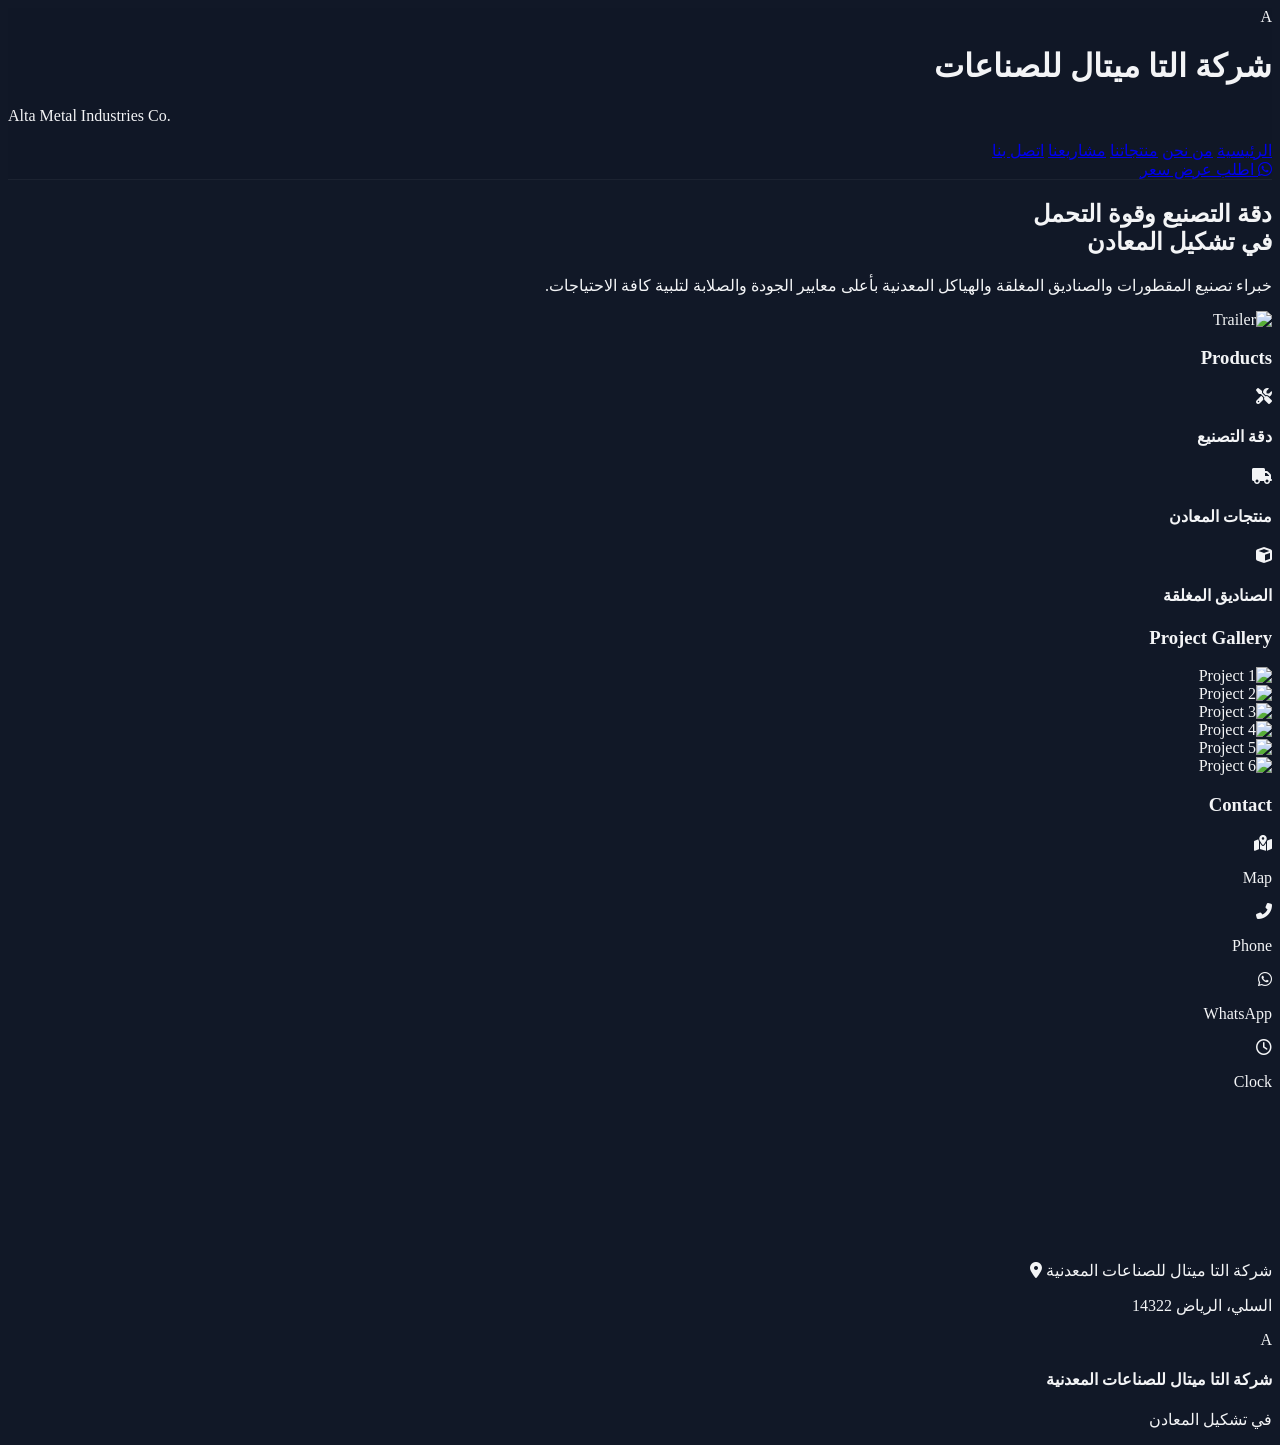
==== index.html @ 1912adf1 "Create index.html" ====
<!DOCTYPE html>
<html lang="ar" dir="rtl">
<head>
    <meta charset="UTF-8">
    <meta name="viewport" content="width=device-width, initial-scale=1.0">
    <title>شركة التا ميتال للصناعات المعدنية | Alta Metal</title>
    
    <!-- Tailwind CSS CDN -->
    <script src="https://cdn.tailwindcss.com"></script>
    
    <!-- Google Fonts: Tajawal -->
    <link href="https://fonts.googleapis.com/css2?family=Tajawal:wght@300;400;500;700;800&display=swap" rel="stylesheet">
    
    <!-- FontAwesome for Icons -->
    <link rel="stylesheet" href="https://cdnjs.cloudflare.com/ajax/libs/font-awesome/6.4.0/css/all.min.css">

    <script>
        tailwind.config = {
            theme: {
                extend: {
                    colors: {
                        dark: {
                            bg: '#111827',       /* خلفية الموقع الأساسية */
                            card: '#1f2937',     /* لون البطاقات */
                            accent: '#38bdf8',   /* الأزرق الفاتح للنصوص البارزة */
                        }
                    },
                    fontFamily: {
                        sans: ['Tajawal', 'sans-serif'],
                    }
                }
            }
        }
    </script>

    <style>
        body { background-color: #111827; color: #f3f4f6; }
        .glass-header {
            background: rgba(17, 24, 39, 0.85);
            backdrop-filter: blur(12px);
            border-bottom: 1px solid rgba(255,255,255,0.05);
        }
        .gallery-img { transition: transform 0.4s ease; }
        .gallery-img:hover { transform: scale(1.05); }
    </style>
</head>
<body class="antialiased selection:bg-dark-accent selection:text-white">

    <!-- Header -->
    <header class="glass-header sticky top-0 z-50">
        <div class="container mx-auto px-6 py-4 flex justify-between items-center">
            <div class="flex items-center gap-3">
                <!-- الشعار -->
                <div class="w-12 h-12 bg-gradient-to-br from-slate-700 to-slate-900 border border-slate-600 rounded-lg flex items-center justify-center shadow-lg">
                    <span class="text-2xl font-bold text-white tracking-widest text-transparent bg-clip-text bg-gradient-to-r from-blue-400 to-white">A</span>
                </div>
                <div>
                    <h1 class="text-xl font-bold text-white leading-none">شركة التا ميتال للصناعات</h1>
                    <p class="text-xs text-gray-400 mt-1" dir="ltr">Alta Metal Industries Co.</p>
                </div>
            </div>
            
            <nav class="hidden lg:flex space-x-8 space-x-reverse text-sm font-medium text-gray-300">
                <a href="#home" class="text-dark-accent border-b-2 border-dark-accent pb-1">الرئيسية</a>
                <a href="#about" class="hover:text-white transition">من نحن</a>
                <a href="#products" class="hover:text-white transition">منتجاتنا</a>
                <a href="#gallery" class="hover:text-white transition">مشاريعنا</a>
                <a href="#contact" class="hover:text-white transition">اتصل بنا</a>
            </nav>

            <a href="https://wa.me/966551128670" target="_blank" class="flex items-center gap-2 bg-[#25D366] hover:bg-green-600 text-white px-5 py-2.5 rounded-md font-bold transition text-sm">
                <i class="fab fa-whatsapp text-lg"></i>
                اطلب عرض سعر
            </a>
        </div>
    </header>

    <!-- Hero Section -->
    <section id="home" class="relative pt-20 pb-16">
        <div class="container mx-auto px-6 grid lg:grid-cols-2 gap-12 items-center">
            <div class="space-y-6">
                <h2 class="text-5xl lg:text-6xl font-bold text-white leading-tight">
                    دقة التصنيع وقوة التحمل <br>
                    <span class="text-dark-accent">في تشكيل المعادن</span>
                </h2>
                <p class="text-gray-400 text-lg max-w-lg leading-relaxed">
                    خبراء تصنيع المقطورات والصناديق المغلقة والهياكل المعدنية بأعلى معايير الجودة والصلابة لتلبية كافة الاحتياجات.
                </p>
            </div>
            <!-- صورة المقطورة 3D (صورة تقريبية لما في التصميم) -->
            <div class="relative">
                <div class="absolute inset-0 bg-dark-accent/20 blur-[100px] rounded-full"></div>
                <img src="https://images.unsplash.com/photo-1594052601705-8968d098e945?ixlib=rb-4.0.3&auto=format&fit=crop&w=1000&q=80" alt="Trailer" class="relative z-10 w-full object-contain drop-shadow-2xl rounded-lg opacity-90">
            </div>
        </div>
    </section>

    <!-- Products Section -->
    <section id="products" class="py-16">
        <div class="container mx-auto px-6">
            <h3 class="text-center text-2xl font-bold text-white mb-10">Products</h3>
            <div class="grid grid-cols-1 md:grid-cols-3 gap-6 max-w-4xl mx-auto">
                <div class="bg-dark-card border border-gray-700/50 rounded-xl p-8 flex flex-col items-center text-center hover:bg-gray-800 transition">
                    <i class="fas fa-tools text-4xl text-dark-accent mb-4"></i>
                    <h4 class="text-lg font-bold text-white">دقة التصنيع</h4>
                </div>
                <div class="bg-dark-card border border-gray-700/50 rounded-xl p-8 flex flex-col items-center text-center hover:bg-gray-800 transition">
                    <i class="fas fa-truck text-4xl text-dark-accent mb-4"></i>
                    <h4 class="text-lg font-bold text-white">منتجات المعادن</h4>
                </div>
                <div class="bg-dark-card border border-gray-700/50 rounded-xl p-8 flex flex-col items-center text-center hover:bg-gray-800 transition">
                    <i class="fas fa-cube text-4xl text-dark-accent mb-4"></i>
                    <h4 class="text-lg font-bold text-white">الصناديق المغلقة</h4>
                </div>
            </div>
        </div>
    </section>

    <!-- Project Gallery Section -->
    <section id="gallery" class="py-16 bg-gray-900/50 border-y border-gray-800">
        <div class="container mx-auto px-6">
            <h3 class="text-center text-3xl font-bold text-white mb-12">Project Gallery</h3>
            
            <!-- شبكة الصور السداسية -->
            <div class="grid grid-cols-1 sm:grid-cols-2 lg:grid-cols-3 gap-6">
                <div class="overflow-hidden rounded-xl border border-gray-700/50 bg-dark-card">
                    <img src="https://images.unsplash.com/photo-1616422285623-13ff0162193c?ixlib=rb-4.0.3&auto=format&fit=crop&w=600&q=80" alt="Project 1" class="w-full h-56 object-cover gallery-img">
                </div>
                <div class="overflow-hidden rounded-xl border border-gray-700/50 bg-dark-card">
                    <img src="https://images.unsplash.com/photo-1504307651254-35680f356f58?ixlib=rb-4.0.3&auto=format&fit=crop&w=600&q=80" alt="Project 2" class="w-full h-56 object-cover gallery-img">
                </div>
                <div class="overflow-hidden rounded-xl border border-gray-700/50 bg-dark-card">
                    <img src="https://images.unsplash.com/photo-1504913659239-6abc87875a63?ixlib=rb-4.0.3&auto=format&fit=crop&w=600&q=80" alt="Project 3" class="w-full h-56 object-cover gallery-img">
                </div>
                <div class="overflow-hidden rounded-xl border border-gray-700/50 bg-dark-card">
                    <img src="https://images.unsplash.com/photo-1586528116311-ad8dd3c8310d?ixlib=rb-4.0.3&auto=format&fit=crop&w=600&q=80" alt="Project 4" class="w-full h-56 object-cover gallery-img">
                </div>
                <div class="overflow-hidden rounded-xl border border-gray-700/50 bg-dark-card">
                    <img src="https://images.unsplash.com/photo-1605787020600-b9ebd5df1d07?ixlib=rb-4.0.3&auto=format&fit=crop&w=600&q=80" alt="Project 5" class="w-full h-56 object-cover gallery-img">
                </div>
                <div class="overflow-hidden rounded-xl border border-gray-700/50 bg-dark-card">
                    <img src="https://images.unsplash.com/photo-1565439390232-95f3b7987e22?ixlib=rb-4.0.3&auto=format&fit=crop&w=600&q=80" alt="Project 6" class="w-full h-56 object-cover gallery-img">
                </div>
            </div>
        </div>
    </section>

    <!-- Contact Section -->
    <section id="contact" class="py-16">
        <div class="container mx-auto px-6 max-w-4xl">
            <h3 class="text-center text-2xl font-bold text-white mb-10">Contact</h3>
            
            <div class="grid grid-cols-2 md:grid-cols-4 gap-4 mb-8 text-center">
                <div class="bg-dark-card p-6 rounded-xl border border-gray-700/50">
                    <i class="fas fa-map-marked-alt text-2xl text-dark-accent mb-2"></i>
                    <p class="text-white font-medium text-sm">Map</p>
                </div>
                <div class="bg-dark-card p-6 rounded-xl border border-gray-700/50">
                    <i class="fas fa-phone-alt text-2xl text-dark-accent mb-2"></i>
                    <p class="text-white font-medium text-sm">Phone</p>
                </div>
                <div class="bg-dark-card p-6 rounded-xl border border-gray-700/50">
                    <i class="fab fa-whatsapp text-2xl text-dark-accent mb-2"></i>
                    <p class="text-white font-medium text-sm">WhatsApp</p>
                </div>
                <div class="bg-dark-card p-6 rounded-xl border border-gray-700/50">
                    <i class="far fa-clock text-2xl text-dark-accent mb-2"></i>
                    <p class="text-white font-medium text-sm">Clock</p>
                </div>
            </div>

            <!-- Map Placeholder matching the design -->
            <div class="bg-dark-card p-4 rounded-xl border border-gray-700/50 flex flex-col md:flex-row items-center gap-4">
                <div class="w-full md:w-1/2 h-32 rounded-lg overflow-hidden bg-gray-800 relative">
                     <iframe src="https://www.google.com/maps/embed?pb=!1m18!1m12!1m3!1d115984.7335026601!2d46.7444743!3d24.6401034!2m3!1f0!2f0!3f0!3m2!1i1024!2i768!4f13.1!3m3!1m2!1s0x3e2fa1a115e6a39b%3A0xc3b86566cb5dcb6c!2sAs%20Sulay%2C%20Riyadh!5e0!3m2!1sen!2ssa!4v1690000000000!5m2!1sen!2ssa" width="100%" height="100%" style="border:0; filter: invert(90%) hue-rotate(180deg);" allowfullscreen="" loading="lazy"></iframe>
                </div>
                <div class="w-full md:w-1/2 text-right">
                    <div class="flex items-center gap-2 justify-end mb-2 text-dark-accent">
                        <span class="font-bold">شركة التا ميتال للصناعات المعدنية</span>
                        <i class="fas fa-map-marker-alt"></i>
                    </div>
                    <p class="text-gray-400 text-sm">السلي، الرياض 14322</p>
                </div>
            </div>
        </div>
    </section>

    <!-- Footer -->
    <footer class="border-t border-gray-800 bg-gray-900/50 py-10 mt-10">
        <div class="container mx-auto px-6 text-center flex flex-col items-center">
            <div class="w-12 h-12 bg-gradient-to-br from-slate-700 to-slate-900 border border-slate-600 rounded-lg flex items-center justify-center shadow-lg mb-4">
                <span class="text-2xl font-bold text-white tracking-widest text-transparent bg-clip-text bg-gradient-to-r from-blue-400 to-white">A</span>
            </div>
            <h4 class="text-white font-bold mb-1">شركة التا ميتال للصناعات المعدنية</h4>
            <p class="text-dark-accent text-sm">في تشكيل المعادن</p>
        </div>
    </footer>

</body>
</html>
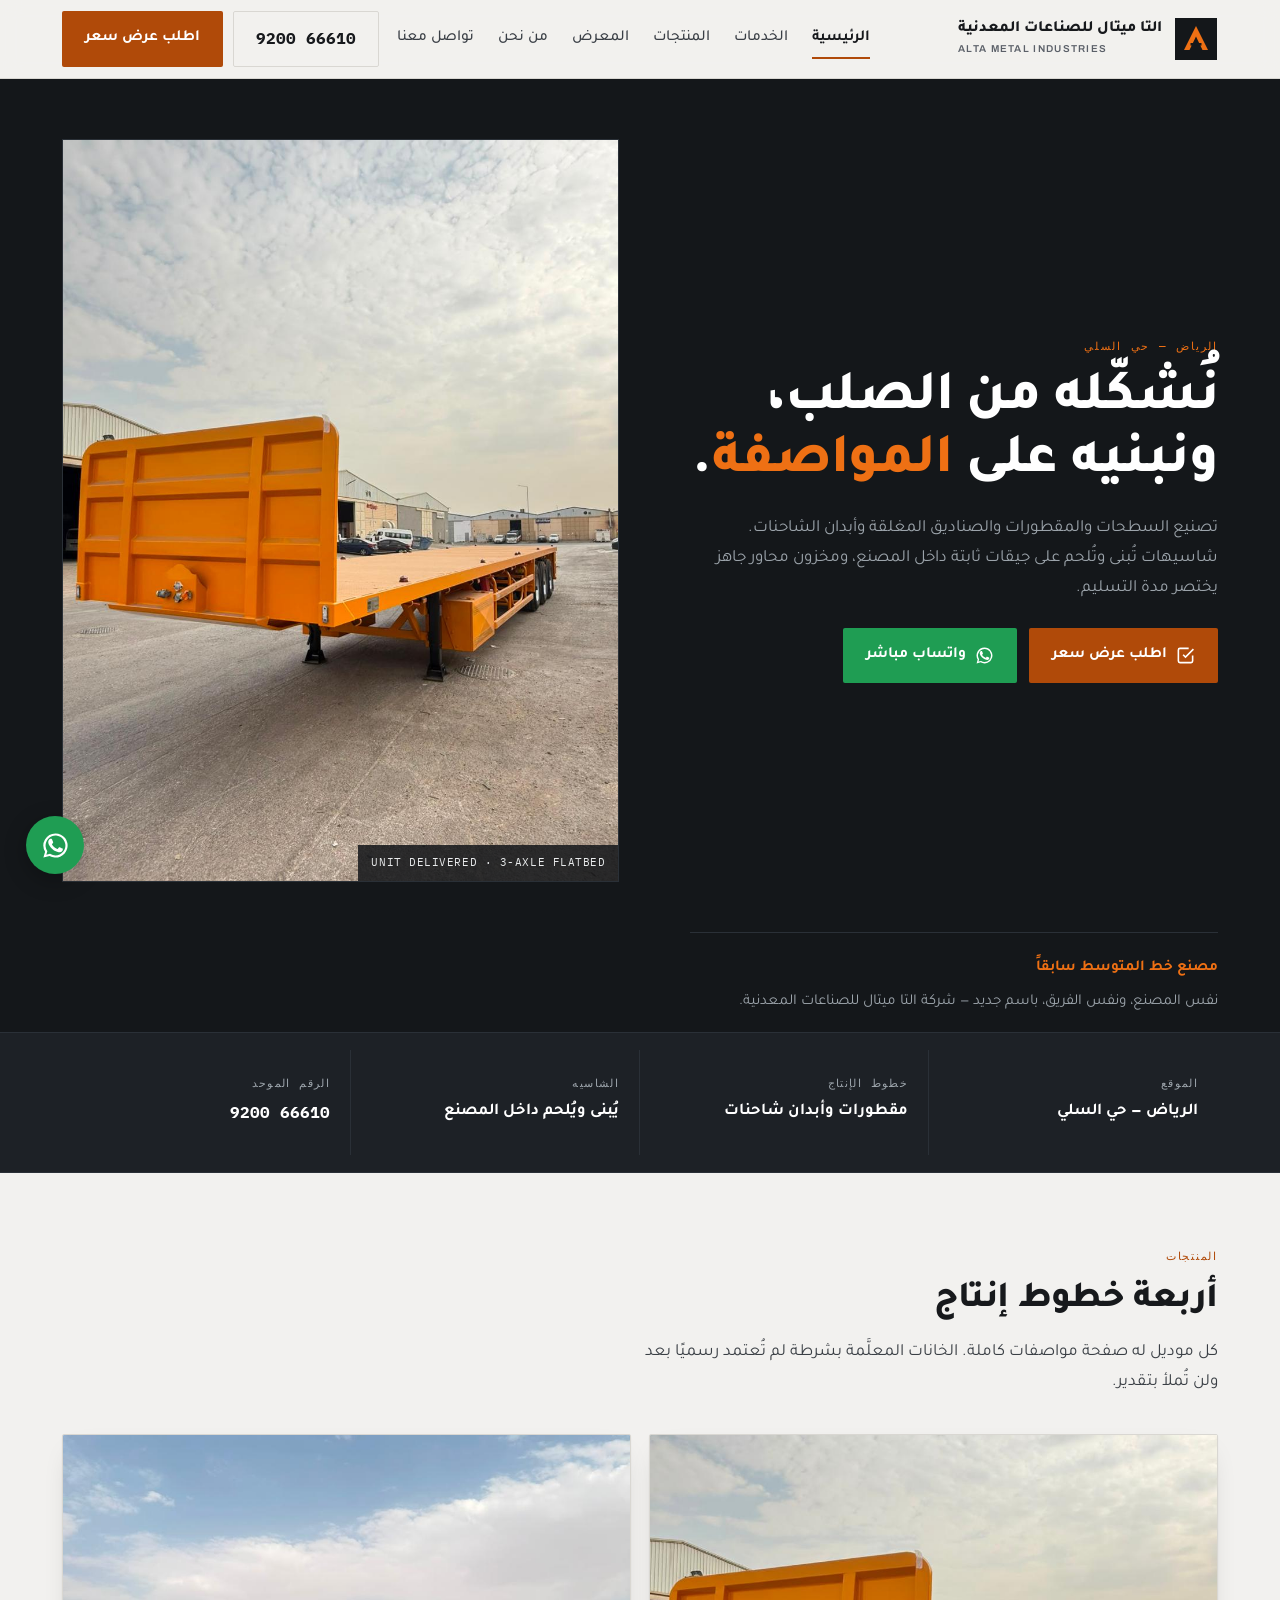
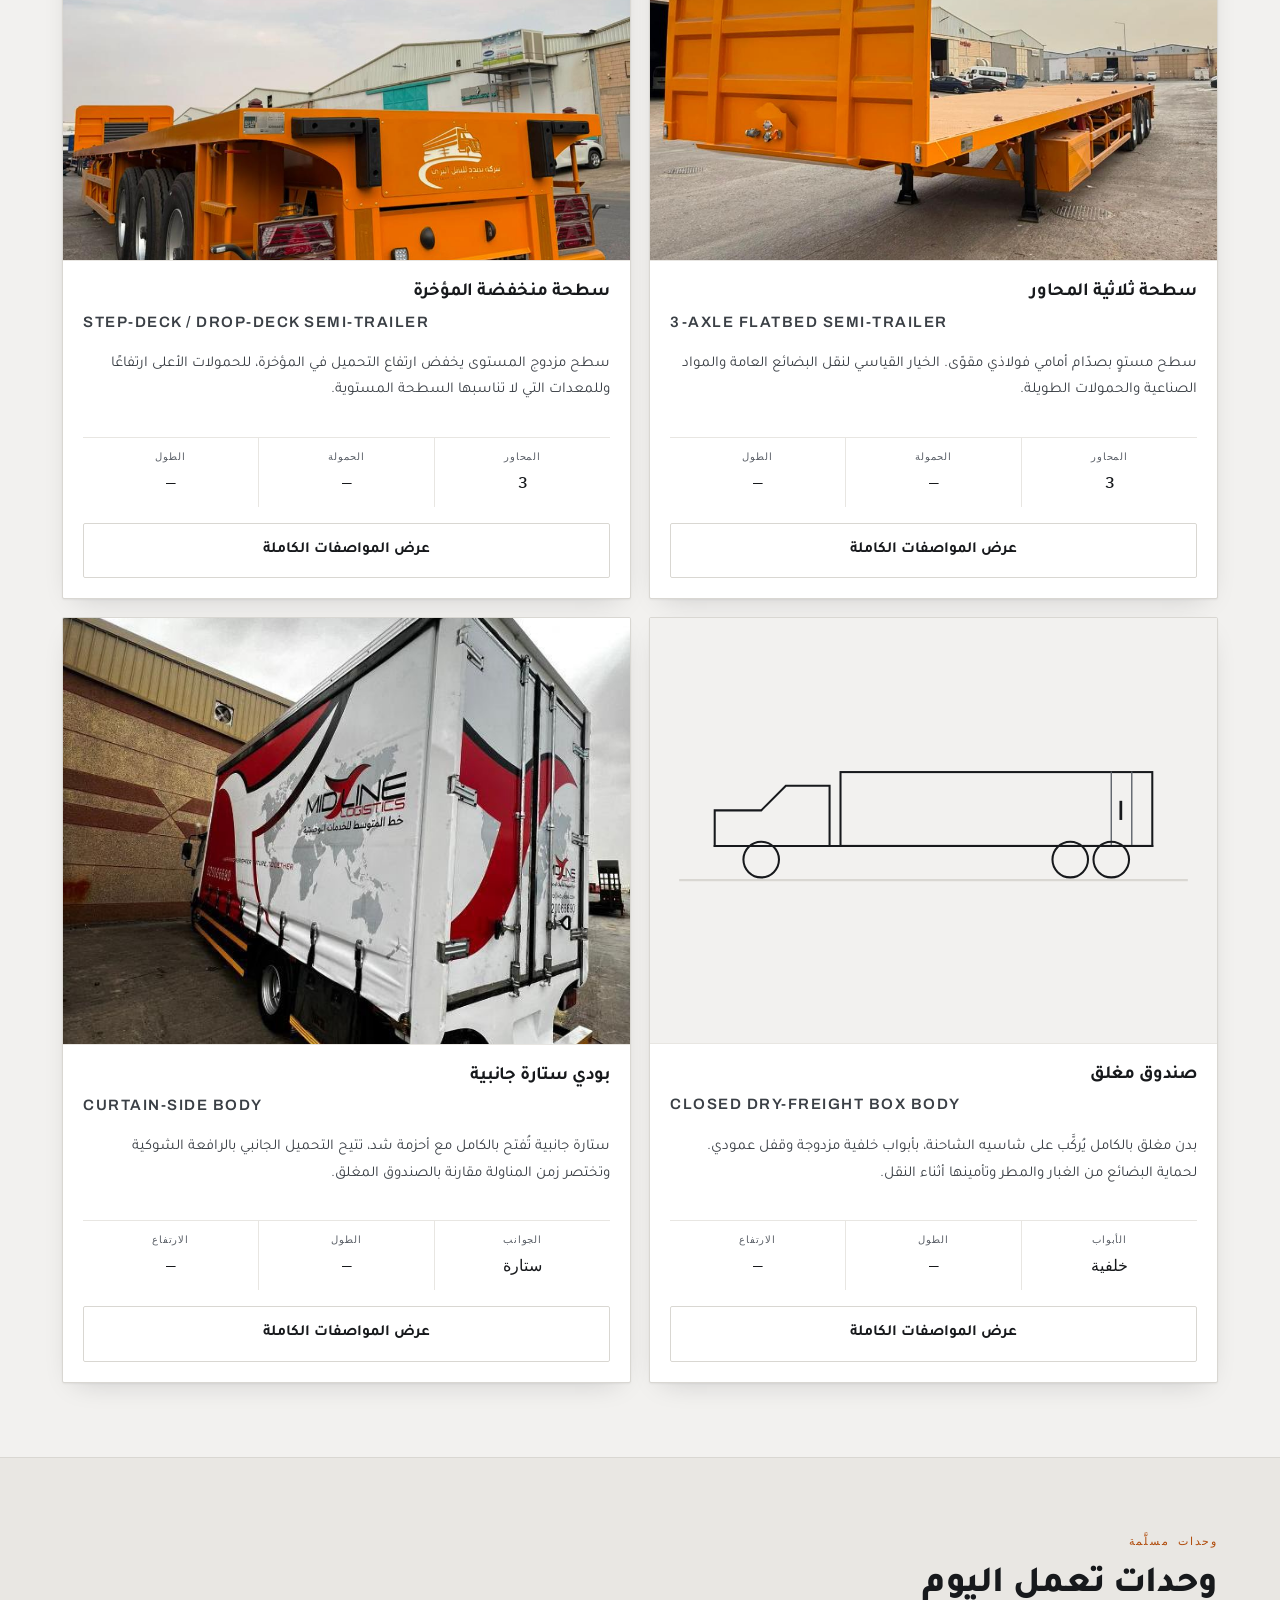
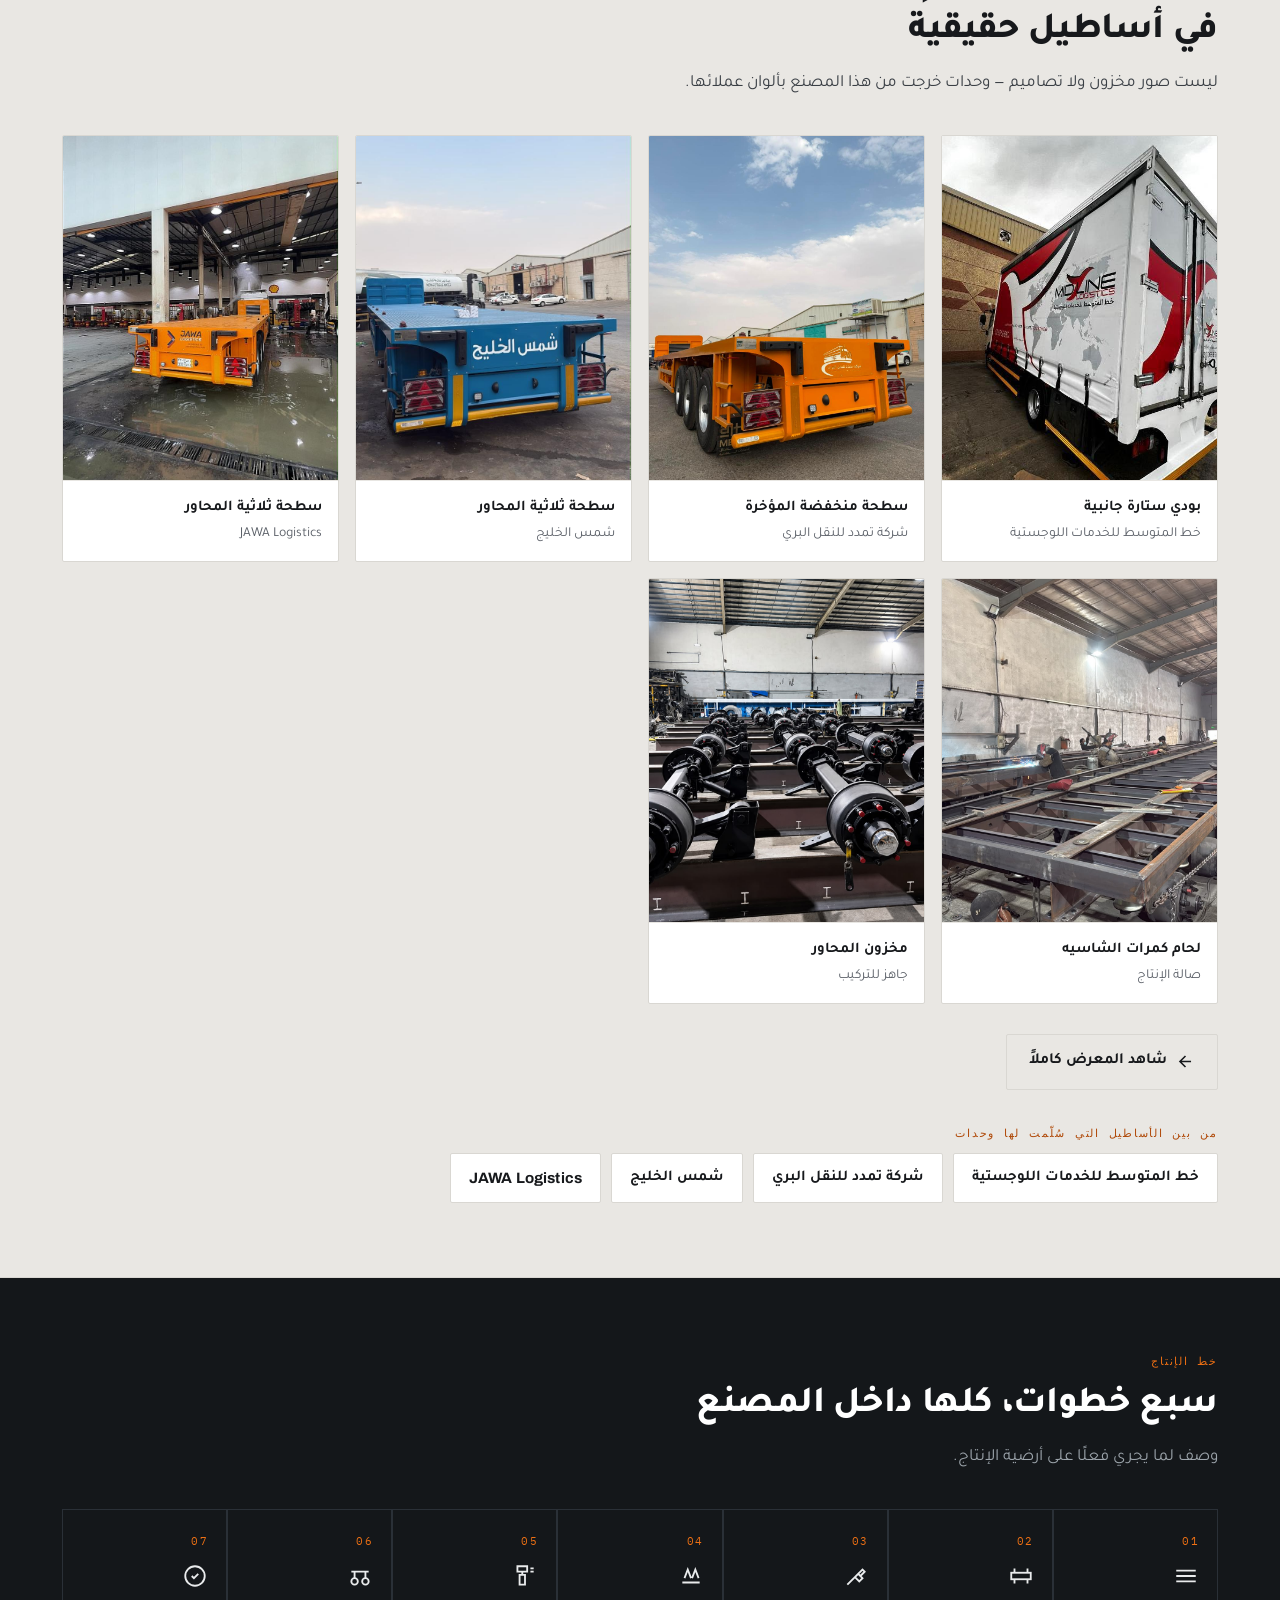
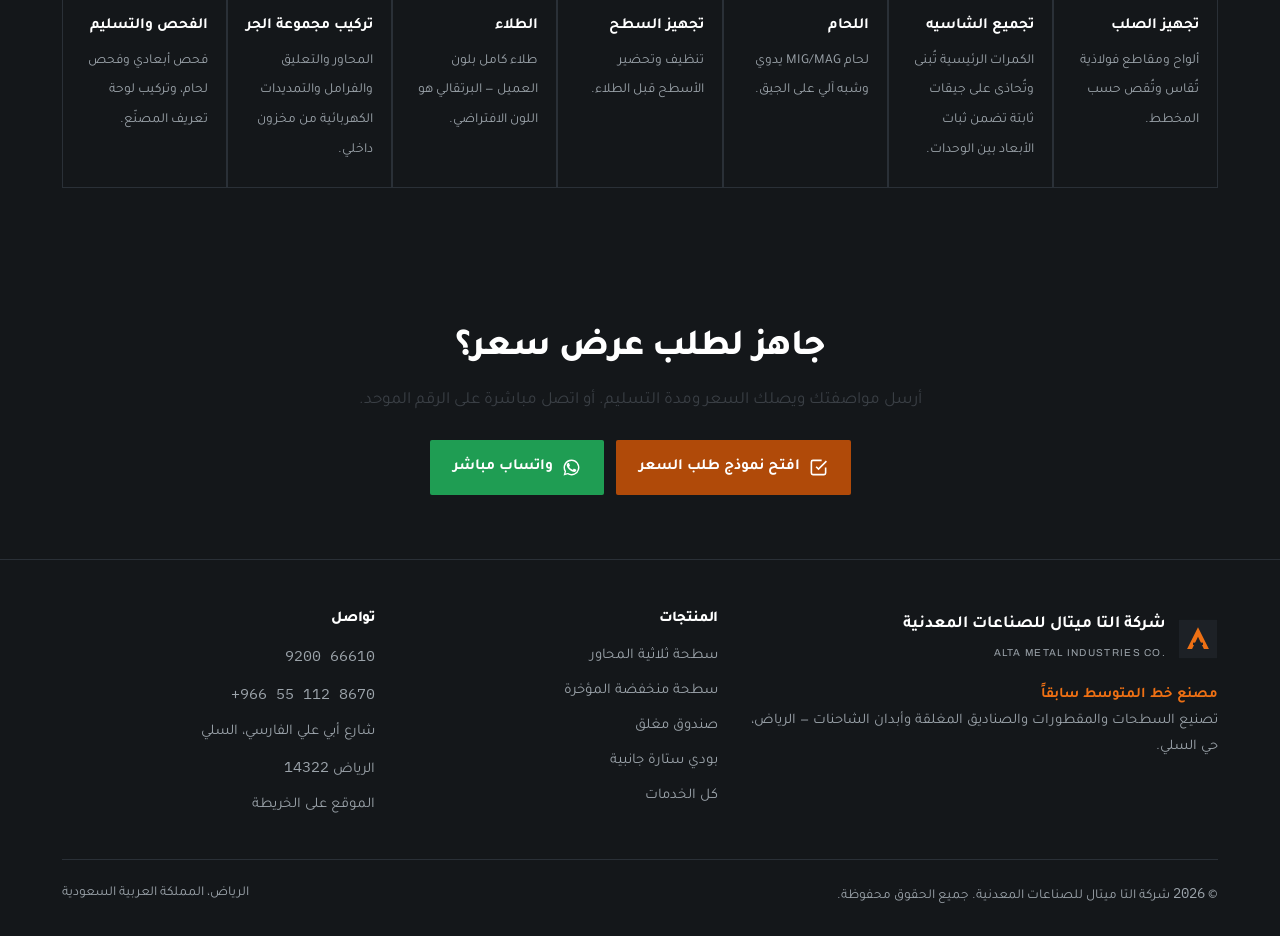
==== commit 084b4a8b: "Add files via upload" ====
--- a/index.html
+++ b/index.html
@@ -1,200 +1,231 @@
 <!DOCTYPE html>
 <html lang="ar" dir="rtl">
 <head>
-    <meta charset="UTF-8">
-    <meta name="viewport" content="width=device-width, initial-scale=1.0">
-    <title>شركة التا ميتال للصناعات المعدنية | Alta Metal</title>
-    
-    <!-- Tailwind CSS CDN -->
-    <script src="https://cdn.tailwindcss.com"></script>
-    
-    <!-- Google Fonts: Tajawal -->
-    <link href="https://fonts.googleapis.com/css2?family=Tajawal:wght@300;400;500;700;800&display=swap" rel="stylesheet">
-    
-    <!-- FontAwesome for Icons -->
-    <link rel="stylesheet" href="https://cdnjs.cloudflare.com/ajax/libs/font-awesome/6.4.0/css/all.min.css">
-
-    <script>
-        tailwind.config = {
-            theme: {
-                extend: {
-                    colors: {
-                        dark: {
-                            bg: '#111827',       /* خلفية الموقع الأساسية */
-                            card: '#1f2937',     /* لون البطاقات */
-                            accent: '#38bdf8',   /* الأزرق الفاتح للنصوص البارزة */
-                        }
-                    },
-                    fontFamily: {
-                        sans: ['Tajawal', 'sans-serif'],
-                    }
-                }
-            }
-        }
-    </script>
-
-    <style>
-        body { background-color: #111827; color: #f3f4f6; }
-        .glass-header {
-            background: rgba(17, 24, 39, 0.85);
-            backdrop-filter: blur(12px);
-            border-bottom: 1px solid rgba(255,255,255,0.05);
-        }
-        .gallery-img { transition: transform 0.4s ease; }
-        .gallery-img:hover { transform: scale(1.05); }
-    </style>
+<meta charset="UTF-8">
+<meta name="viewport" content="width=device-width, initial-scale=1">
+<title>شركة التا ميتال للصناعات المعدنية | تصنيع المقطورات والصناديق المغلقة — الرياض</title>
+<meta name="description" content="مصنع خط المتوسط سابقاً. تصنيع السطحات والمقطورات والصناديق المغلقة وأبدان الشاحنات في حي السلي بالرياض.">
+<meta name="theme-color" content="#14171A">
+<link rel="icon" href="data:image/svg+xml,%3Csvg xmlns='http://www.w3.org/2000/svg' viewBox='0 0 44 44'%3E%3Crect width='44' height='44' fill='%2314171A'/%3E%3Cpath d='M22 9 L34 33 H28.5 L22 19.5 L15.5 33 H10 Z' fill='%23EE7014'/%3E%3Crect x='16.5' y='26' width='11' height='2.6' fill='%2314171A'/%3E%3C/svg%3E">
+<link rel="canonical" href="https://dascaper.github.io/AltaMetal/index.html">
+<meta property="og:type" content="website">
+<meta property="og:locale" content="ar_SA">
+<meta property="og:title" content="شركة التا ميتال للصناعات المعدنية | تصنيع المقطورات والصناديق المغلقة — الرياض">
+<meta property="og:description" content="مصنع خط المتوسط سابقاً. تصنيع السطحات والمقطورات والصناديق المغلقة وأبدان الشاحنات في حي السلي بالرياض.">
+<meta property="og:image" content="https://dascaper.github.io/AltaMetal/images/6.jpg">
+<meta property="og:url" content="https://dascaper.github.io/AltaMetal/index.html">
+<link rel="preconnect" href="https://fonts.googleapis.com">
+<link rel="preconnect" href="https://fonts.gstatic.com" crossorigin>
+<link href="https://fonts.googleapis.com/css2?family=Tajawal:wght@400;500;700;800&family=Archivo:wght@600;700&family=IBM+Plex+Mono:wght@400;500&display=swap" rel="stylesheet">
+<link rel="stylesheet" href="assets/style.css">
+<script type="application/ld+json">{
+ "@context": "https://schema.org",
+ "@type": "LocalBusiness",
+ "additionalType": "https://schema.org/Manufacturer",
+ "name": "شركة التا ميتال للصناعات المعدنية",
+ "alternateName": [
+  "Alta Metal Industries Co.",
+  "مصنع خط المتوسط"
+ ],
+ "description": "تصنيع السطحات والمقطورات والصناديق المغلقة وأبدان الشاحنات في الرياض.",
+ "url": "https://dascaper.github.io/AltaMetal/",
+ "telephone": "+966551128670",
+ "image": "https://dascaper.github.io/AltaMetal/images/6.jpg",
+ "address": {
+  "@type": "PostalAddress",
+  "streetAddress": "شارع أبي علي الفارسي، حي السلي",
+  "addressLocality": "الرياض",
+  "postalCode": "14322",
+  "addressCountry": "SA"
+ },
+ "hasMap": "https://maps.app.goo.gl/g2NQ6pU79b3uDbT48",
+ "areaServed": {
+  "@type": "Country",
+  "name": "Saudi Arabia"
+ }
+}</script>
 </head>
-<body class="antialiased selection:bg-dark-accent selection:text-white">
-
-    <!-- Header -->
-    <header class="glass-header sticky top-0 z-50">
-        <div class="container mx-auto px-6 py-4 flex justify-between items-center">
-            <div class="flex items-center gap-3">
-                <!-- الشعار -->
-                <div class="w-12 h-12 bg-gradient-to-br from-slate-700 to-slate-900 border border-slate-600 rounded-lg flex items-center justify-center shadow-lg">
-                    <span class="text-2xl font-bold text-white tracking-widest text-transparent bg-clip-text bg-gradient-to-r from-blue-400 to-white">A</span>
-                </div>
-                <div>
-                    <h1 class="text-xl font-bold text-white leading-none">شركة التا ميتال للصناعات</h1>
-                    <p class="text-xs text-gray-400 mt-1" dir="ltr">Alta Metal Industries Co.</p>
-                </div>
-            </div>
-            
-            <nav class="hidden lg:flex space-x-8 space-x-reverse text-sm font-medium text-gray-300">
-                <a href="#home" class="text-dark-accent border-b-2 border-dark-accent pb-1">الرئيسية</a>
-                <a href="#about" class="hover:text-white transition">من نحن</a>
-                <a href="#products" class="hover:text-white transition">منتجاتنا</a>
-                <a href="#gallery" class="hover:text-white transition">مشاريعنا</a>
-                <a href="#contact" class="hover:text-white transition">اتصل بنا</a>
-            </nav>
-
-            <a href="https://wa.me/966551128670" target="_blank" class="flex items-center gap-2 bg-[#25D366] hover:bg-green-600 text-white px-5 py-2.5 rounded-md font-bold transition text-sm">
-                <i class="fab fa-whatsapp text-lg"></i>
-                اطلب عرض سعر
-            </a>
+<body>
+<a class="skip" href="#main">تخطَّ إلى المحتوى</a>
+<header class="hdr">
+  <div class="wrap hdr-in">
+    <a class="brand" href="index.html" aria-label="التا ميتال — الصفحة الرئيسية">
+      <svg class="brand-mark" viewBox="0 0 44 44" aria-hidden="true"><rect x="1" y="1" width="42" height="42" fill="#14171A"/><path d="M22 9 L34 33 H28.5 L22 19.5 L15.5 33 H10 Z" fill="#EE7014"/><rect x="16.5" y="26" width="11" height="2.6" fill="#14171A"/></svg>
+      <span class="brand-txt"><strong>التا ميتال للصناعات المعدنية</strong><span>Alta Metal Industries</span></span>
+    </a>
+    <nav class="nav" aria-label="التنقل الرئيسي">
+      <a href="index.html" aria-current="page">الرئيسية</a>
+      <a href="services.html">الخدمات</a>
+      <a href="products.html">المنتجات</a>
+      <a href="gallery.html">المعرض</a>
+      <a href="about.html">من نحن</a>
+      <a href="contact.html">تواصل معنا</a>
+    </nav>
+    <div class="hdr-cta">
+      <a class="btn btn-ghost" href="tel:920066610"><span class="num ltr">9200 66610</span></a>
+      <a class="btn btn-primary" href="contact.html">اطلب عرض سعر</a>
+    </div>
+    <button class="burger" id="burger" aria-label="فتح القائمة" aria-expanded="false" aria-controls="mobileNav">
+      <svg viewBox="0 0 24 24" fill="none" stroke="currentColor" stroke-width="2" aria-hidden="true"><path d="M3 6h18M3 12h18M3 18h18"/></svg>
+    </button>
+  </div>
+  <div class="mobile" id="mobileNav">
+    <a href="index.html" aria-current="page">الرئيسية</a>
+      <a href="services.html">الخدمات</a>
+      <a href="products.html">المنتجات</a>
+      <a href="gallery.html">المعرض</a>
+      <a href="about.html">من نحن</a>
+      <a href="contact.html">تواصل معنا</a>
+    <a class="btn btn-primary" href="contact.html">اطلب عرض سعر</a>
+    <a class="btn btn-ghost" href="tel:920066610"><span class="num ltr">9200 66610</span></a>
+  </div>
+</header>
+<main id="main">
+<section class="band hero">
+  <div class="wrap">
+    <div class="hero-grid">
+      <div>
+        <p class="eyebrow">الرياض — حي السلي</p>
+        <h1>نُشكّله من الصلب،<br>ونبنيه على <em>المواصفة</em>.</h1>
+        <p class="lede" style="margin-top:18px">تصنيع السطحات والمقطورات والصناديق المغلقة وأبدان الشاحنات. شاسيهات تُبنى وتُلحم على جيقات ثابتة داخل المصنع، ومخزون محاور جاهز يختصر مدة التسليم.</p>
+        <div class="hero-actions">
+          <a class="btn btn-primary" href="contact.html"><svg viewBox="0 0 24 24" fill="none" stroke="currentColor" stroke-width="2" aria-hidden="true"><path d="M9 11l3 3L22 4"/><path d="M21 12v7a2 2 0 01-2 2H5a2 2 0 01-2-2V5a2 2 0 012-2h11"/></svg> اطلب عرض سعر</a>
+          <a class="btn btn-wa" href="https://wa.me/966551128670" target="_blank" rel="noopener"><svg viewBox="0 0 24 24" fill="currentColor" aria-hidden="true"><path d="M17.5 14.4c-.3-.15-1.77-.87-2.04-.97-.27-.1-.47-.15-.67.15-.2.3-.77.97-.94 1.17-.17.2-.35.22-.65.07-.3-.15-1.26-.46-2.4-1.48-.89-.79-1.49-1.77-1.66-2.07-.17-.3-.02-.46.13-.61.14-.14.3-.35.45-.53.15-.18.2-.3.3-.5.1-.2.05-.38-.02-.53-.08-.15-.67-1.61-.92-2.21-.24-.58-.49-.5-.67-.51h-.57c-.2 0-.52.07-.8.38-.27.3-1.04 1.02-1.04 2.48s1.07 2.88 1.22 3.08c.15.2 2.1 3.2 5.08 4.49.71.3 1.26.49 1.69.63.71.22 1.36.19 1.87.12.57-.09 1.77-.72 2.02-1.42.25-.7.25-1.3.17-1.42-.07-.13-.27-.2-.57-.35z"/><path d="M12 2a10 10 0 00-8.6 15.1L2 22l5.05-1.32A10 10 0 1012 2zm0 18.2a8.2 8.2 0 01-4.18-1.14l-.3-.18-3.1.81.83-3.02-.2-.31A8.2 8.2 0 1112 20.2z"/></svg> واتساب مباشر</a>
         </div>
-    </header>
-
-    <!-- Hero Section -->
-    <section id="home" class="relative pt-20 pb-16">
-        <div class="container mx-auto px-6 grid lg:grid-cols-2 gap-12 items-center">
-            <div class="space-y-6">
-                <h2 class="text-5xl lg:text-6xl font-bold text-white leading-tight">
-                    دقة التصنيع وقوة التحمل <br>
-                    <span class="text-dark-accent">في تشكيل المعادن</span>
-                </h2>
-                <p class="text-gray-400 text-lg max-w-lg leading-relaxed">
-                    خبراء تصنيع المقطورات والصناديق المغلقة والهياكل المعدنية بأعلى معايير الجودة والصلابة لتلبية كافة الاحتياجات.
-                </p>
-            </div>
-            <!-- صورة المقطورة 3D (صورة تقريبية لما في التصميم) -->
-            <div class="relative">
-                <div class="absolute inset-0 bg-dark-accent/20 blur-[100px] rounded-full"></div>
-                <img src="https://images.unsplash.com/photo-1594052601705-8968d098e945?ixlib=rb-4.0.3&auto=format&fit=crop&w=1000&q=80" alt="Trailer" class="relative z-10 w-full object-contain drop-shadow-2xl rounded-lg opacity-90">
-            </div>
+      </div>
+      <figure class="hero-photo">
+        <img src="images/6.jpg" alt="سطحة ثلاثية المحاور باللون البرتقالي بسطح كامل وصدّام أمامي مقوّى." width="960" height="1280" fetchpriority="high" decoding="async">
+        <figcaption>UNIT DELIVERED · 3-AXLE FLATBED</figcaption>
+      </figure>
+    </div>
+    <p class="formerly"><b>مصنع خط المتوسط سابقاً</b><span>نفس المصنع، ونفس الفريق، باسم جديد — شركة التا ميتال للصناعات المعدنية.</span></p>
+  </div>
+</section>
+
+<section class="facts" aria-label="معلومات سريعة"><div class="wrap"><dl class="facts-grid"><div class="fact"><dt>الموقع</dt><dd>الرياض — حي السلي</dd></div><div class="fact"><dt>خطوط الإنتاج</dt><dd>مقطورات وأبدان شاحنات</dd></div><div class="fact"><dt>الشاسيه</dt><dd>يُبنى ويُلحم داخل المصنع</dd></div><div class="fact"><dt>الرقم الموحد</dt><dd><a href="tel:920066610" class="num ltr">9200 66610</a></dd></div></dl></div></section>
+
+<section>
+  <div class="wrap">
+    <div class="sec-head"><p class="eyebrow">المنتجات</p><h2>أربعة خطوط إنتاج</h2>
+    <p class="lede">كل موديل له صفحة مواصفات كاملة. الخانات المعلَّمة بشرطة لم تُعتمد رسميًا بعد ولن تُملأ بتقدير.</p></div>
+    <div class="grid-prod"><article class="prod">
+  <a href="product-flatbed.html" aria-label="سطحة ثلاثية المحاور — عرض المواصفات"><div class="prod-media"><img src="images/6.jpg" alt="سطحة ثلاثية المحاور باللون البرتقالي بسطح كامل وصدّام أمامي مقوّى." width="960" height="1280" loading="lazy" decoding="async"></div></a>
+  <div class="prod-in">
+    <h3><a href="product-flatbed.html">سطحة ثلاثية المحاور</a></h3>
+    <p class="en">3-Axle Flatbed Semi-Trailer</p>
+    <p>سطح مستوٍ بصدّام أمامي فولاذي مقوّى. الخيار القياسي لنقل البضائع العامة والمواد الصناعية والحمولات الطويلة.</p>
+    <dl class="kv"><div><dt>المحاور</dt><dd>3</dd></div><div><dt>الحمولة</dt><dd>—</dd></div><div><dt>الطول</dt><dd>—</dd></div></dl>
+    <a class="btn btn-ghost" href="product-flatbed.html">عرض المواصفات الكاملة</a>
+  </div>
+</article><article class="prod">
+  <a href="product-stepdeck.html" aria-label="سطحة منخفضة المؤخرة — عرض المواصفات"><div class="prod-media"><img src="images/4.jpg" alt="مؤخرة سطحة منخفضة ثلاثية المحاور تُظهر مجموعة الإنارة الخلفية والصدّام الواقي." width="960" height="1280" loading="lazy" decoding="async"></div></a>
+  <div class="prod-in">
+    <h3><a href="product-stepdeck.html">سطحة منخفضة المؤخرة</a></h3>
+    <p class="en">Step-Deck / Drop-Deck Semi-Trailer</p>
+    <p>سطح مزدوج المستوى يخفض ارتفاع التحميل في المؤخرة، للحمولات الأعلى ارتفاعًا وللمعدات التي لا تناسبها السطحة المستوية.</p>
+    <dl class="kv"><div><dt>المحاور</dt><dd>3</dd></div><div><dt>الحمولة</dt><dd>—</dd></div><div><dt>الطول</dt><dd>—</dd></div></dl>
+    <a class="btn btn-ghost" href="product-stepdeck.html">عرض المواصفات الكاملة</a>
+  </div>
+</article><article class="prod">
+  <a href="product-box.html" aria-label="صندوق مغلق — عرض المواصفات"><div class="prod-draw"><svg viewBox="0 0 400 130" role="img" aria-label="رسم جانبي لصندوق مغلق على شاسيه شاحنة بأبواب خلفية مزدوجة.">
+<g fill="none" stroke="#17191C" stroke-width="1.5" stroke-linecap="square">
+<rect x="132" y="22" width="228" height="54"/><line x1="330" y1="22" x2="330" y2="76" stroke="#5B6068" stroke-width="1"/>
+<line x1="345" y1="22" x2="345" y2="76" stroke="#5B6068" stroke-width="1"/><line x1="337" y1="44" x2="337" y2="56" stroke-width="2"/>
+<path d="M132 76 H360"/><path d="M40 76 V50 H74 L92 32 H124 V76"/><line x1="40" y1="76" x2="132" y2="76"/>
+<circle cx="74" cy="86" r="13"/><circle cx="300" cy="86" r="13"/><circle cx="330" cy="86" r="13"/></g>
+<line x1="14" y1="101" x2="386" y2="101" stroke="#D9D7D2" stroke-width="1.5"/></svg></div></a>
+  <div class="prod-in">
+    <h3><a href="product-box.html">صندوق مغلق</a></h3>
+    <p class="en">Closed Dry-Freight Box Body</p>
+    <p>بدن مغلق بالكامل يُركَّب على شاسيه الشاحنة، بأبواب خلفية مزدوجة وقفل عمودي. لحماية البضائع من الغبار والمطر وتأمينها أثناء النقل.</p>
+    <dl class="kv"><div><dt>الأبواب</dt><dd>خلفية</dd></div><div><dt>الطول</dt><dd>—</dd></div><div><dt>الارتفاع</dt><dd>—</dd></div></dl>
+    <a class="btn btn-ghost" href="product-box.html">عرض المواصفات الكاملة</a>
+  </div>
+</article><article class="prod">
+  <a href="product-curtain.html" aria-label="بودي ستارة جانبية — عرض المواصفات"><div class="prod-media"><img src="images/1.jpg" alt="بدن بستارة جانبية وأبواب خلفية مزدوجة على شاحنة، بألوان خط المتوسط للخدمات اللوجستية." width="640" height="640" loading="lazy" decoding="async"></div></a>
+  <div class="prod-in">
+    <h3><a href="product-curtain.html">بودي ستارة جانبية</a></h3>
+    <p class="en">Curtain-Side Body</p>
+    <p>ستارة جانبية تُفتح بالكامل مع أحزمة شد، تتيح التحميل الجانبي بالرافعة الشوكية وتختصر زمن المناولة مقارنة بالصندوق المغلق.</p>
+    <dl class="kv"><div><dt>الجوانب</dt><dd>ستارة</dd></div><div><dt>الطول</dt><dd>—</dd></div><div><dt>الارتفاع</dt><dd>—</dd></div></dl>
+    <a class="btn btn-ghost" href="product-curtain.html">عرض المواصفات الكاملة</a>
+  </div>
+</article></div>
+  </div>
+</section>
+
+<section class="tint">
+  <div class="wrap">
+    <div class="sec-head"><p class="eyebrow">وحدات مسلَّمة</p><h2>وحدات تعمل اليوم في أساطيل حقيقية</h2>
+    <p class="lede">ليست صور مخزون ولا تصاميم — وحدات خرجت من هذا المصنع بألوان عملائها.</p></div>
+    <div class="gal"><figure><div class="ph"><img src="images/1.jpg" alt="بدن بستارة جانبية وأبواب خلفية مزدوجة على شاحنة، بألوان خط المتوسط للخدمات اللوجستية." width="640" height="640" loading="lazy" decoding="async"></div><figcaption><b>بودي ستارة جانبية</b><span>خط المتوسط للخدمات اللوجستية</span></figcaption></figure><figure><div class="ph"><img src="images/4.jpg" alt="مؤخرة سطحة منخفضة ثلاثية المحاور تُظهر مجموعة الإنارة الخلفية والصدّام الواقي." width="960" height="1280" loading="lazy" decoding="async"></div><figcaption><b>سطحة منخفضة المؤخرة</b><span>شركة تمدد للنقل البري</span></figcaption></figure><figure><div class="ph"><img src="images/9.jpg" alt="سطحة ثلاثية المحاور باللون الأزرق بعلامة شمس الخليج." width="720" height="1280" loading="lazy" decoding="async"></div><figcaption><b>سطحة ثلاثية المحاور</b><span>شمس الخليج</span></figcaption></figure><figure><div class="ph"><img src="images/10.jpg" alt="سطحة ثلاثية المحاور باللون البرتقالي بعلامة JAWA Logistics في منطقة الغسيل." width="720" height="1280" loading="lazy" decoding="async"></div><figcaption><b>سطحة ثلاثية المحاور</b><span>JAWA Logistics</span></figcaption></figure><figure><div class="ph"><img src="images/3.jpg" alt="فنيون يلحمون كمرات الشاسيه الرئيسية على جيقات ثابتة داخل صالة الإنتاج." width="900" height="1600" loading="lazy" decoding="async"></div><figcaption><b>لحام كمرات الشاسيه</b><span>صالة الإنتاج</span></figcaption></figure><figure><div class="ph"><img src="images/7.jpg" alt="صفوف من المحاور بفرامل طبلية وأذرع تعليق مجهّزة للتركيب داخل المصنع." width="900" height="1600" loading="lazy" decoding="async"></div><figcaption><b>مخزون المحاور</b><span>جاهز للتركيب</span></figcaption></figure></div>
+    <div style="margin-top:30px"><a class="btn btn-ghost" href="gallery.html"><svg viewBox="0 0 24 24" fill="none" stroke="currentColor" stroke-width="2" aria-hidden="true"><path d="M19 12H5M12 19l-7-7 7-7"/></svg> شاهد المعرض كاملاً</a></div>
+    <div style="margin-top:34px">
+      <p class="eyebrow" style="margin-bottom:10px">من بين الأساطيل التي سُلّمت لها وحدات</p>
+      <div class="clients">
+        <span class="client">خط المتوسط للخدمات اللوجستية</span>
+        <span class="client">شركة تمدد للنقل البري</span>
+        <span class="client">شمس الخليج</span>
+        <span class="client latin" dir="ltr">JAWA Logistics</span>
+      </div>
+    </div>
+  </div>
+</section>
+
+<section class="band">
+  <div class="wrap">
+    <div class="sec-head"><p class="eyebrow">خط الإنتاج</p><h2>سبع خطوات، كلها داخل المصنع</h2>
+    <p class="lede">وصف لما يجري فعلًا على أرضية الإنتاج.</p></div>
+    <div class="rail"><div class="step"><div class="step-n">01</div><svg viewBox="0 0 24 24" fill="none" stroke="currentColor" stroke-width="1.7" aria-hidden="true"><path d="M3 7h18M3 12h18M3 17h18"/></svg><b>تجهيز الصلب</b><span>ألواح ومقاطع فولاذية تُقاس وتُقص حسب المخطط.</span></div><div class="step"><div class="step-n">02</div><svg viewBox="0 0 24 24" fill="none" stroke="currentColor" stroke-width="1.7" aria-hidden="true"><rect x="3" y="9" width="18" height="6"/><path d="M6 9V5M18 9V5M6 19v-4M18 19v-4"/></svg><b>تجميع الشاسيه</b><span>الكمرات الرئيسية تُبنى وتُحاذى على جيقات ثابتة تضمن ثبات الأبعاد بين الوحدات.</span></div><div class="step"><div class="step-n">03</div><svg viewBox="0 0 24 24" fill="none" stroke="currentColor" stroke-width="1.7" aria-hidden="true"><path d="M4 20l7-7M11 13l3-3 4 4-3 3zM14 10l4-4 2 2-4 4"/></svg><b>اللحام</b><span>لحام MIG/MAG يدوي وشبه آلي على الجيق.</span></div><div class="step"><div class="step-n">04</div><svg viewBox="0 0 24 24" fill="none" stroke="currentColor" stroke-width="1.7" aria-hidden="true"><path d="M4 18h16M6 14l3-8 3 8M13 14l3-8 3 8"/></svg><b>تجهيز السطح</b><span>تنظيف وتحضير الأسطح قبل الطلاء.</span></div><div class="step"><div class="step-n">05</div><svg viewBox="0 0 24 24" fill="none" stroke="currentColor" stroke-width="1.7" aria-hidden="true"><path d="M5 3h9v5H5zM9.5 8v3M7 11h5v9H7z"/><path d="M17 5h3M17 8h3"/></svg><b>الطلاء</b><span>طلاء كامل بلون العميل — البرتقالي هو اللون الافتراضي.</span></div><div class="step"><div class="step-n">06</div><svg viewBox="0 0 24 24" fill="none" stroke="currentColor" stroke-width="1.7" aria-hidden="true"><circle cx="7" cy="17" r="3"/><circle cx="17" cy="17" r="3"/><path d="M7 14V8h10v6M4 8h16"/></svg><b>تركيب مجموعة الجر</b><span>المحاور والتعليق والفرامل والتمديدات الكهربائية من مخزون داخلي.</span></div><div class="step"><div class="step-n">07</div><svg viewBox="0 0 24 24" fill="none" stroke="currentColor" stroke-width="1.7" aria-hidden="true"><path d="M9 12l2 2 4-4"/><circle cx="12" cy="12" r="9"/></svg><b>الفحص والتسليم</b><span>فحص أبعادي وفحص لحام، وتركيب لوحة تعريف المصنّع.</span></div></div>
+  </div>
+</section>
+<section class="cta">
+  <div class="wrap">
+    <h2>جاهز لطلب عرض سعر؟</h2>
+    <p class="lede">أرسل مواصفتك ويصلك السعر ومدة التسليم. أو اتصل مباشرة على الرقم الموحد.</p>
+    <div class="cta-actions">
+      <a class="btn btn-primary" href="contact.html"><svg viewBox="0 0 24 24" fill="none" stroke="currentColor" stroke-width="2" aria-hidden="true"><path d="M9 11l3 3L22 4"/><path d="M21 12v7a2 2 0 01-2 2H5a2 2 0 01-2-2V5a2 2 0 012-2h11"/></svg> افتح نموذج طلب السعر</a>
+      <a class="btn btn-wa" href="https://wa.me/966551128670" target="_blank" rel="noopener"><svg viewBox="0 0 24 24" fill="currentColor" aria-hidden="true"><path d="M17.5 14.4c-.3-.15-1.77-.87-2.04-.97-.27-.1-.47-.15-.67.15-.2.3-.77.97-.94 1.17-.17.2-.35.22-.65.07-.3-.15-1.26-.46-2.4-1.48-.89-.79-1.49-1.77-1.66-2.07-.17-.3-.02-.46.13-.61.14-.14.3-.35.45-.53.15-.18.2-.3.3-.5.1-.2.05-.38-.02-.53-.08-.15-.67-1.61-.92-2.21-.24-.58-.49-.5-.67-.51h-.57c-.2 0-.52.07-.8.38-.27.3-1.04 1.02-1.04 2.48s1.07 2.88 1.22 3.08c.15.2 2.1 3.2 5.08 4.49.71.3 1.26.49 1.69.63.71.22 1.36.19 1.87.12.57-.09 1.77-.72 2.02-1.42.25-.7.25-1.3.17-1.42-.07-.13-.27-.2-.57-.35z"/><path d="M12 2a10 10 0 00-8.6 15.1L2 22l5.05-1.32A10 10 0 1012 2zm0 18.2a8.2 8.2 0 01-4.18-1.14l-.3-.18-3.1.81.83-3.02-.2-.31A8.2 8.2 0 1112 20.2z"/></svg> واتساب مباشر</a>
+    </div>
+  </div>
+</section>
+</main>
+<footer>
+  <div class="wrap">
+    <div class="f-grid">
+      <div>
+        <div style="display:flex;align-items:center;gap:12px;margin-bottom:14px">
+          <svg width="40" height="40" viewBox="0 0 44 44" aria-hidden="true"><rect x="1" y="1" width="42" height="42" fill="#1D2126"/><path d="M22 9 L34 33 H28.5 L22 19.5 L15.5 33 H10 Z" fill="#EE7014"/><rect x="16.5" y="26" width="11" height="2.6" fill="#1D2126"/></svg>
+          <div><strong style="color:#fff;display:block">شركة التا ميتال للصناعات المعدنية</strong>
+          <span class="latin" style="font-size:10px;letter-spacing:.13em;text-transform:uppercase" dir="ltr">Alta Metal Industries Co.</span></div>
         </div>
-    </section>
-
-    <!-- Products Section -->
-    <section id="products" class="py-16">
-        <div class="container mx-auto px-6">
-            <h3 class="text-center text-2xl font-bold text-white mb-10">Products</h3>
-            <div class="grid grid-cols-1 md:grid-cols-3 gap-6 max-w-4xl mx-auto">
-                <div class="bg-dark-card border border-gray-700/50 rounded-xl p-8 flex flex-col items-center text-center hover:bg-gray-800 transition">
-                    <i class="fas fa-tools text-4xl text-dark-accent mb-4"></i>
-                    <h4 class="text-lg font-bold text-white">دقة التصنيع</h4>
-                </div>
-                <div class="bg-dark-card border border-gray-700/50 rounded-xl p-8 flex flex-col items-center text-center hover:bg-gray-800 transition">
-                    <i class="fas fa-truck text-4xl text-dark-accent mb-4"></i>
-                    <h4 class="text-lg font-bold text-white">منتجات المعادن</h4>
-                </div>
-                <div class="bg-dark-card border border-gray-700/50 rounded-xl p-8 flex flex-col items-center text-center hover:bg-gray-800 transition">
-                    <i class="fas fa-cube text-4xl text-dark-accent mb-4"></i>
-                    <h4 class="text-lg font-bold text-white">الصناديق المغلقة</h4>
-                </div>
-            </div>
-        </div>
-    </section>
-
-    <!-- Project Gallery Section -->
-    <section id="gallery" class="py-16 bg-gray-900/50 border-y border-gray-800">
-        <div class="container mx-auto px-6">
-            <h3 class="text-center text-3xl font-bold text-white mb-12">Project Gallery</h3>
-            
-            <!-- شبكة الصور السداسية -->
-            <div class="grid grid-cols-1 sm:grid-cols-2 lg:grid-cols-3 gap-6">
-                <div class="overflow-hidden rounded-xl border border-gray-700/50 bg-dark-card">
-                    <img src="https://images.unsplash.com/photo-1616422285623-13ff0162193c?ixlib=rb-4.0.3&auto=format&fit=crop&w=600&q=80" alt="Project 1" class="w-full h-56 object-cover gallery-img">
-                </div>
-                <div class="overflow-hidden rounded-xl border border-gray-700/50 bg-dark-card">
-                    <img src="https://images.unsplash.com/photo-1504307651254-35680f356f58?ixlib=rb-4.0.3&auto=format&fit=crop&w=600&q=80" alt="Project 2" class="w-full h-56 object-cover gallery-img">
-                </div>
-                <div class="overflow-hidden rounded-xl border border-gray-700/50 bg-dark-card">
-                    <img src="https://images.unsplash.com/photo-1504913659239-6abc87875a63?ixlib=rb-4.0.3&auto=format&fit=crop&w=600&q=80" alt="Project 3" class="w-full h-56 object-cover gallery-img">
-                </div>
-                <div class="overflow-hidden rounded-xl border border-gray-700/50 bg-dark-card">
-                    <img src="https://images.unsplash.com/photo-1586528116311-ad8dd3c8310d?ixlib=rb-4.0.3&auto=format&fit=crop&w=600&q=80" alt="Project 4" class="w-full h-56 object-cover gallery-img">
-                </div>
-                <div class="overflow-hidden rounded-xl border border-gray-700/50 bg-dark-card">
-                    <img src="https://images.unsplash.com/photo-1605787020600-b9ebd5df1d07?ixlib=rb-4.0.3&auto=format&fit=crop&w=600&q=80" alt="Project 5" class="w-full h-56 object-cover gallery-img">
-                </div>
-                <div class="overflow-hidden rounded-xl border border-gray-700/50 bg-dark-card">
-                    <img src="https://images.unsplash.com/photo-1565439390232-95f3b7987e22?ixlib=rb-4.0.3&auto=format&fit=crop&w=600&q=80" alt="Project 6" class="w-full h-56 object-cover gallery-img">
-                </div>
-            </div>
-        </div>
-    </section>
-
-    <!-- Contact Section -->
-    <section id="contact" class="py-16">
-        <div class="container mx-auto px-6 max-w-4xl">
-            <h3 class="text-center text-2xl font-bold text-white mb-10">Contact</h3>
-            
-            <div class="grid grid-cols-2 md:grid-cols-4 gap-4 mb-8 text-center">
-                <div class="bg-dark-card p-6 rounded-xl border border-gray-700/50">
-                    <i class="fas fa-map-marked-alt text-2xl text-dark-accent mb-2"></i>
-                    <p class="text-white font-medium text-sm">Map</p>
-                </div>
-                <div class="bg-dark-card p-6 rounded-xl border border-gray-700/50">
-                    <i class="fas fa-phone-alt text-2xl text-dark-accent mb-2"></i>
-                    <p class="text-white font-medium text-sm">Phone</p>
-                </div>
-                <div class="bg-dark-card p-6 rounded-xl border border-gray-700/50">
-                    <i class="fab fa-whatsapp text-2xl text-dark-accent mb-2"></i>
-                    <p class="text-white font-medium text-sm">WhatsApp</p>
-                </div>
-                <div class="bg-dark-card p-6 rounded-xl border border-gray-700/50">
-                    <i class="far fa-clock text-2xl text-dark-accent mb-2"></i>
-                    <p class="text-white font-medium text-sm">Clock</p>
-                </div>
-            </div>
-
-            <!-- Map Placeholder matching the design -->
-            <div class="bg-dark-card p-4 rounded-xl border border-gray-700/50 flex flex-col md:flex-row items-center gap-4">
-                <div class="w-full md:w-1/2 h-32 rounded-lg overflow-hidden bg-gray-800 relative">
-                     <iframe src="https://www.google.com/maps/embed?pb=!1m18!1m12!1m3!1d115984.7335026601!2d46.7444743!3d24.6401034!2m3!1f0!2f0!3f0!3m2!1i1024!2i768!4f13.1!3m3!1m2!1s0x3e2fa1a115e6a39b%3A0xc3b86566cb5dcb6c!2sAs%20Sulay%2C%20Riyadh!5e0!3m2!1sen!2ssa!4v1690000000000!5m2!1sen!2ssa" width="100%" height="100%" style="border:0; filter: invert(90%) hue-rotate(180deg);" allowfullscreen="" loading="lazy"></iframe>
-                </div>
-                <div class="w-full md:w-1/2 text-right">
-                    <div class="flex items-center gap-2 justify-end mb-2 text-dark-accent">
-                        <span class="font-bold">شركة التا ميتال للصناعات المعدنية</span>
-                        <i class="fas fa-map-marker-alt"></i>
-                    </div>
-                    <p class="text-gray-400 text-sm">السلي، الرياض 14322</p>
-                </div>
-            </div>
-        </div>
-    </section>
-
-    <!-- Footer -->
-    <footer class="border-t border-gray-800 bg-gray-900/50 py-10 mt-10">
-        <div class="container mx-auto px-6 text-center flex flex-col items-center">
-            <div class="w-12 h-12 bg-gradient-to-br from-slate-700 to-slate-900 border border-slate-600 rounded-lg flex items-center justify-center shadow-lg mb-4">
-                <span class="text-2xl font-bold text-white tracking-widest text-transparent bg-clip-text bg-gradient-to-r from-blue-400 to-white">A</span>
-            </div>
-            <h4 class="text-white font-bold mb-1">شركة التا ميتال للصناعات المعدنية</h4>
-            <p class="text-dark-accent text-sm">في تشكيل المعادن</p>
-        </div>
-    </footer>
-
+        <p style="font-size:.92rem;margin:0">
+          <b style="color:#EE7014">مصنع خط المتوسط سابقاً</b><br>
+          تصنيع السطحات والمقطورات والصناديق المغلقة وأبدان الشاحنات — الرياض، حي السلي.
+        </p>
+      </div>
+      <div><h4>المنتجات</h4><ul>
+        <li><a href="product-flatbed.html">سطحة ثلاثية المحاور</a></li>
+        <li><a href="product-stepdeck.html">سطحة منخفضة المؤخرة</a></li>
+        <li><a href="product-box.html">صندوق مغلق</a></li>
+        <li><a href="product-curtain.html">بودي ستارة جانبية</a></li>
+        <li><a href="services.html">كل الخدمات</a></li>
+      </ul></div>
+      <div><h4>تواصل</h4><ul>
+        <li><a href="tel:920066610" class="num ltr">9200 66610</a></li>
+        <li><a href="https://wa.me/966551128670" target="_blank" rel="noopener" class="num ltr">+966 55 112 8670</a></li>
+        <li>شارع أبي علي الفارسي، السلي</li>
+        <li>الرياض <span class="num ltr">14322</span></li>
+        <li><a href="https://maps.app.goo.gl/g2NQ6pU79b3uDbT48" target="_blank" rel="noopener">الموقع على الخريطة</a></li>
+      </ul></div>
+    </div>
+    <div class="f-bar">
+      <span>© <span class="num">2026</span> شركة التا ميتال للصناعات المعدنية. جميع الحقوق محفوظة.</span>
+      <span>الرياض، المملكة العربية السعودية</span>
+    </div>
+  </div>
+</footer>
+<a class="fab" href="https://wa.me/966551128670" target="_blank" rel="noopener" aria-label="تواصل معنا عبر واتساب"><svg viewBox="0 0 24 24" fill="currentColor" aria-hidden="true"><path d="M17.5 14.4c-.3-.15-1.77-.87-2.04-.97-.27-.1-.47-.15-.67.15-.2.3-.77.97-.94 1.17-.17.2-.35.22-.65.07-.3-.15-1.26-.46-2.4-1.48-.89-.79-1.49-1.77-1.66-2.07-.17-.3-.02-.46.13-.61.14-.14.3-.35.45-.53.15-.18.2-.3.3-.5.1-.2.05-.38-.02-.53-.08-.15-.67-1.61-.92-2.21-.24-.58-.49-.5-.67-.51h-.57c-.2 0-.52.07-.8.38-.27.3-1.04 1.02-1.04 2.48s1.07 2.88 1.22 3.08c.15.2 2.1 3.2 5.08 4.49.71.3 1.26.49 1.69.63.71.22 1.36.19 1.87.12.57-.09 1.77-.72 2.02-1.42.25-.7.25-1.3.17-1.42-.07-.13-.27-.2-.57-.35z"/><path d="M12 2a10 10 0 00-8.6 15.1L2 22l5.05-1.32A10 10 0 1012 2zm0 18.2a8.2 8.2 0 01-4.18-1.14l-.3-.18-3.1.81.83-3.02-.2-.31A8.2 8.2 0 1112 20.2z"/></svg></a>
+<script src="assets/app.js" defer></script>
 </body>
-</html>
+</html>
--- a/assets/style.css
+++ b/assets/style.css
@@ -0,0 +1,242 @@
+
+:root{
+  --ground:#F2F1EF; --surface:#FFFFFF; --surface-2:#E9E7E3;
+  --ink:#17191C; --ink-2:#3A3F45; --steel:#5B6068;
+  --rule:#D9D7D2; --rule-soft:#E8E6E2;
+  --accent:#B04A09; --accent-hi:#EE7014; --accent-soft:#FBEADF;
+  --band:#14171A; --band-2:#1D2126; --on-band:#E9EBEC; --on-band-2:#9CA4AB; --on-band-rule:#2A3037;
+  --ok:#14604F; --wa:#1F9D53;
+  --shadow:0 1px 2px rgba(23,25,28,.05), 0 10px 28px -14px rgba(23,25,28,.22);
+  --mono:"IBM Plex Mono",ui-monospace,SFMono-Regular,Menlo,monospace;
+  --latin:"Archivo",system-ui,sans-serif;
+}
+*,*::before,*::after{box-sizing:border-box}
+html{scroll-behavior:smooth; scroll-padding-top:92px}
+body{margin:0;background:var(--ground);color:var(--ink);overflow-wrap:break-word;
+  font-family:"Tajawal",system-ui,-apple-system,"Segoe UI",sans-serif;
+  font-size:17px;line-height:1.75;-webkit-font-smoothing:antialiased}
+img{max-width:100%;height:auto;display:block}
+a{color:inherit;text-decoration:none}
+button{font:inherit}
+:focus-visible{outline:3px solid var(--accent);outline-offset:3px;border-radius:2px}
+.band :focus-visible,footer :focus-visible{outline-color:var(--accent-hi)}
+.wrap{max-width:1200px;margin-inline:auto;padding-inline:22px}
+.eyebrow{unicode-bidi:isolate;font-family:var(--mono);font-size:11px;font-weight:500;letter-spacing:.16em;
+  text-transform:uppercase;color:var(--accent);margin:0 0 12px}
+.band .eyebrow,footer .eyebrow{color:var(--accent-hi)}
+h1,h2,h3,h4{margin:0;line-height:1.25;font-weight:800;letter-spacing:-.01em;text-wrap:balance}
+h1{font-size:clamp(1.9rem,5vw,3rem)}
+h2{font-size:clamp(1.55rem,3.4vw,2.3rem);margin-bottom:14px}
+h3{font-size:1.16rem;font-weight:700}
+p{margin:0 0 16px;max-width:66ch}
+.lede{font-size:1.07rem;color:var(--ink-2)}
+.band .lede{color:var(--on-band-2)}
+.num{font-family:var(--mono);font-variant-numeric:tabular-nums}
+.ltr{direction:ltr;unicode-bidi:isolate;display:inline-block}
+.latin{font-family:var(--latin);letter-spacing:.01em}
+.skip{position:absolute;inset-inline-start:-9999px;top:0;z-index:200;background:var(--accent);color:#fff;padding:12px 20px;font-weight:700}
+.skip:focus{inset-inline-start:0}
+section{padding-block:74px}
+.sec-head{max-width:64ch;margin-bottom:36px}
+.band{background:var(--band);color:var(--on-band)}
+.band h1,.band h2,.band h3{color:#fff}
+.tint{background:var(--surface-2);border-block:1px solid var(--rule)}
+
+/* buttons */
+.btn{display:inline-flex;align-items:center;justify-content:center;gap:9px;padding:13px 22px;min-height:48px;
+  border-radius:2px;border:1px solid transparent;font-weight:700;font-size:.97rem;cursor:pointer;
+  transition:background .16s ease,color .16s ease,border-color .16s ease}
+.btn svg{width:19px;height:19px;flex:none}
+.btn-primary{background:var(--accent);color:#fff}
+.btn-primary:hover{background:#933D07}
+.btn-wa{background:var(--wa);color:#fff}
+.btn-wa:hover{background:#178444}
+.btn-ghost{background:transparent;color:var(--ink);border-color:var(--rule)}
+.btn-ghost:hover{border-color:var(--ink);background:var(--surface)}
+.band .btn-ghost{color:var(--on-band);border-color:var(--on-band-rule)}
+.band .btn-ghost:hover{border-color:var(--on-band);background:rgba(255,255,255,.06)}
+
+/* header */
+.hdr{position:sticky;top:0;z-index:100;background:rgba(242,241,239,.94);backdrop-filter:blur(10px);border-bottom:1px solid var(--rule)}
+.hdr-in{display:flex;align-items:center;gap:18px;min-height:78px}
+.brand{display:flex;align-items:center;gap:12px;flex:none}
+.brand-mark{width:44px;height:44px;flex:none}
+.brand-txt strong{display:block;font-size:.98rem;font-weight:800;line-height:1.25}
+.brand-txt span{display:block;font-family:var(--latin);font-size:10px;font-weight:600;letter-spacing:.13em;text-transform:uppercase;color:var(--steel);direction:ltr}
+.nav{display:none;gap:24px;margin-inline-start:auto;font-weight:500;font-size:.96rem}
+.nav a{padding:6px 0;border-bottom:2px solid transparent;color:var(--ink-2)}
+.nav a:hover{color:var(--ink);border-bottom-color:var(--accent)}
+.nav a[aria-current="page"]{color:var(--ink);font-weight:700;border-bottom-color:var(--accent)}
+.hdr-cta{display:none;gap:10px;flex:none}
+.burger{margin-inline-start:auto;width:48px;height:48px;display:grid;place-items:center;background:transparent;border:1px solid var(--rule);border-radius:2px;cursor:pointer}
+.burger svg{width:22px;height:22px}
+.mobile{display:none;border-top:1px solid var(--rule);background:var(--surface);padding:12px 0 20px}
+.mobile.open{display:block}
+.mobile a{display:block;padding:13px 22px;font-weight:500;border-bottom:1px solid var(--rule-soft)}
+.mobile .btn{margin:14px 22px 0;width:calc(100% - 44px)}
+@media(min-width:1100px){.nav{display:flex}.hdr-cta{display:flex}.burger{display:none}.mobile{display:none!important}}
+
+/* hero */
+.hero{padding-block:60px 0;overflow:hidden}
+.hero-grid{display:grid;gap:38px}
+.hero h1{font-size:clamp(2rem,5.6vw,3.5rem);line-height:1.14;color:#fff}
+.hero h1 em{font-style:normal;color:var(--accent-hi)}
+.hero-actions{display:flex;flex-wrap:wrap;gap:12px;margin-top:24px}
+.hero-photo{position:relative;border:1px solid var(--on-band-rule);background:var(--band-2)}
+.hero-photo img{width:100%;aspect-ratio:4/3;object-fit:cover;object-position:50% 62%}
+.hero-photo figcaption{position:absolute;inset-inline-start:0;bottom:0;background:rgba(20,23,26,.86);
+  color:var(--on-band);font-family:var(--mono);font-size:11px;letter-spacing:.05em;padding:8px 13px}
+@media(min-width:960px){.hero-grid{grid-template-columns:1fr 1.02fr;align-items:center;gap:52px}
+  .hero-photo img{aspect-ratio:3/4}}
+.formerly{margin-top:50px;border-top:1px solid var(--on-band-rule);padding-top:22px;
+  display:flex;flex-wrap:wrap;align-items:baseline;gap:8px 16px;font-size:.95rem;color:var(--on-band-2)}
+.formerly b{color:var(--accent-hi);font-weight:700}
+
+/* page head (inner pages) */
+.phead{padding-block:52px 46px}
+.crumbs{unicode-bidi:plaintext;font-size:.86rem;color:var(--on-band-2);margin-bottom:14px;font-family:var(--mono)}
+.crumbs a:hover{color:var(--accent-hi)}
+.crumbs span{opacity:.5;margin-inline:7px}
+
+/* facts */
+.facts{background:var(--band-2);border-block:1px solid var(--on-band-rule);padding-block:0}
+.facts-grid{display:grid;grid-template-columns:repeat(auto-fit,minmax(185px,1fr))}
+.fact{padding:24px 20px;border-inline-start:1px solid var(--on-band-rule)}
+.fact:first-child{border-inline-start:0}
+.fact dt{font-family:var(--mono);font-size:10.5px;letter-spacing:.13em;text-transform:uppercase;color:var(--on-band-2);margin-bottom:6px}
+.fact dd{margin:0;font-size:1.03rem;font-weight:700;color:#fff}
+
+/* product cards */
+.grid3{display:grid;gap:18px;grid-template-columns:repeat(auto-fit,minmax(290px,1fr))}
+.grid-prod{display:grid;gap:18px;grid-template-columns:1fr}
+@media(min-width:720px){.grid-prod{grid-template-columns:1fr 1fr}}
+.grid-prod>*{min-width:0}
+.prod{background:var(--surface);border:1px solid var(--rule);border-radius:2px;box-shadow:var(--shadow);display:flex;flex-direction:column;overflow:hidden}
+.prod-media{background:var(--surface-2);border-bottom:1px solid var(--rule-soft)}
+.prod-media img{width:100%;aspect-ratio:4/3;object-fit:cover;transition:transform .5s ease}
+.prod:hover .prod-media img{transform:scale(1.03)}
+.prod-draw{background:var(--ground);padding:14px 10px;border-bottom:1px solid var(--rule-soft);aspect-ratio:4/3;display:grid;place-items:center}
+.prod-draw svg{width:100%;height:auto}
+.prod-in{padding:20px;display:flex;flex-direction:column;flex:1}
+.prod h3{margin-bottom:4px}
+.en{font-family:var(--latin);font-size:10.5px;font-weight:600;letter-spacing:.1em;text-transform:uppercase;color:var(--steel);direction:ltr;margin-bottom:12px}
+.prod p{font-size:.94rem;color:var(--ink-2);margin-bottom:16px;flex:1}
+.kv{display:flex;border-top:1px solid var(--rule-soft);margin-bottom:16px}
+.kv div{flex:1;padding:11px 0;border-inline-start:1px solid var(--rule-soft);text-align:center}
+.kv div:first-child{border-inline-start:0}
+.kv dt{font-family:var(--mono);font-size:9.5px;letter-spacing:.1em;text-transform:uppercase;color:var(--steel)}
+.kv dd{margin:3px 0 0;font-family:var(--mono);font-size:1rem;font-weight:500}
+
+/* spec tables */
+.tbl-scroll{overflow-x:auto;-webkit-overflow-scrolling:touch;border:1px solid var(--rule)}
+table{border-collapse:collapse;width:100%;min-width:520px;font-size:.94rem}
+th,td{text-align:start;padding:11px 15px;border-bottom:1px solid var(--rule-soft);vertical-align:top}
+th{width:44%;font-weight:500;color:var(--steel);background:var(--surface-2);font-size:.9rem}
+td{font-family:var(--mono);font-variant-numeric:tabular-nums;background:var(--surface)}
+td.na{color:var(--steel)}
+tbody tr:last-child th,tbody tr:last-child td{border-bottom:0}
+.tbl-note{font-size:.88rem;color:var(--steel);margin:14px 0 0;display:flex;gap:9px;align-items:flex-start;max-width:66ch}
+.tbl-note svg{width:17px;height:17px;flex:none;margin-top:5px;color:var(--accent)}
+
+/* gallery */
+.gal{display:grid;gap:16px;grid-template-columns:repeat(auto-fit,minmax(250px,1fr))}
+figure{margin:0}
+.gal figure{background:var(--surface);border:1px solid var(--rule);border-radius:2px;overflow:hidden}
+.ph{overflow:hidden;background:var(--surface-2)}
+.ph img{width:100%;aspect-ratio:4/5;object-fit:cover;transition:transform .5s ease}
+.gal figure:hover .ph img{transform:scale(1.04)}
+.gal figcaption{padding:14px 16px;border-top:1px solid var(--rule-soft);font-size:.93rem}
+.gal figcaption b{display:block;font-weight:700}
+.gal figcaption span{color:var(--steel);font-size:.86rem}
+
+/* services */
+.svc{background:var(--surface);border:1px solid var(--rule);border-radius:2px;box-shadow:var(--shadow);overflow:hidden;display:flex;flex-direction:column}
+.svc img{width:100%;aspect-ratio:16/10;object-fit:cover;border-bottom:1px solid var(--rule-soft)}
+.svc-in{padding:22px 20px;flex:1;display:flex;flex-direction:column}
+.svc p{font-size:.95rem;color:var(--ink-2)}
+.svc ul{list-style:none;padding:0;margin:auto 0 0}
+.svc li{position:relative;padding-inline-start:20px;font-size:.92rem;margin-bottom:7px;color:var(--ink-2)}
+.svc li::before{content:"";position:absolute;inset-inline-start:2px;top:.72em;width:6px;height:1px;background:var(--accent)}
+
+/* process rail */
+.rail{display:grid;gap:2px;grid-template-columns:repeat(auto-fit,minmax(158px,1fr));background:var(--on-band-rule);border:1px solid var(--on-band-rule)}
+.step{background:var(--band);padding:22px 18px}
+.step-n{font-family:var(--mono);font-size:10.5px;letter-spacing:.14em;color:var(--accent-hi);margin-bottom:12px}
+.step>svg{width:26px;height:26px;color:var(--on-band);margin-bottom:12px}
+.step b{display:block;font-size:.97rem;color:#fff;margin-bottom:5px}
+.step span{font-size:.86rem;color:var(--on-band-2);line-height:1.55}
+
+/* clients */
+.clients{display:flex;flex-wrap:wrap;gap:10px}
+.client{border:1px solid var(--rule);background:var(--surface);border-radius:2px;padding:11px 18px;font-weight:700;font-size:.94rem}
+
+/* product detail */
+.pd{display:grid;gap:34px}
+.pd>*{min-width:0}
+.grid3>*,.gal>*,.contact-grid>*,.hero-grid>*{min-width:0}
+@media(min-width:980px){.pd{grid-template-columns:1.15fr .85fr;gap:46px;align-items:start}}
+.pd-draw{background:var(--surface);border:1px solid var(--rule);padding:22px 16px}
+.pd-draw svg{width:100%;height:auto}
+.pd-cap{unicode-bidi:isolate;font-family:var(--mono);font-size:10.5px;letter-spacing:.07em;color:var(--steel);margin:12px 2px 0;direction:ltr;text-align:left}
+.summary-strip{display:grid;grid-template-columns:repeat(auto-fit,minmax(110px,1fr));border:1px solid var(--rule);background:var(--surface);margin-bottom:24px}
+.summary-strip div{padding:16px 14px;border-inline-start:1px solid var(--rule-soft)}
+.summary-strip div:first-child{border-inline-start:0}
+.summary-strip dt{font-family:var(--mono);font-size:10px;letter-spacing:.11em;text-transform:uppercase;color:var(--steel)}
+.summary-strip dd{margin:4px 0 0;font-family:var(--mono);font-size:1.15rem;font-weight:500}
+.opts{list-style:none;padding:0;margin:0;display:grid;gap:0;border:1px solid var(--rule);background:var(--surface)}
+.opts li{padding:12px 16px;border-bottom:1px solid var(--rule-soft);font-size:.95rem;display:flex;gap:10px;align-items:flex-start}
+.opts li:last-child{border-bottom:0}
+.opts li::before{content:"";width:7px;height:7px;background:var(--accent);flex:none;margin-top:.62em}
+.sticky-rfq{position:sticky;top:100px}
+
+/* contact */
+.contact-grid{display:grid;gap:32px}
+@media(min-width:940px){.contact-grid{grid-template-columns:1.05fr .95fr;gap:46px}}
+.card{background:var(--surface);border:1px solid var(--rule);border-radius:2px;box-shadow:var(--shadow)}
+.form-in{padding:26px 24px}
+.field{margin-bottom:16px}
+.field label{display:block;font-size:.9rem;font-weight:700;margin-bottom:7px}
+.field label i{font-style:normal;color:var(--accent)}
+.field input,.field select,.field textarea{width:100%;padding:12px 14px;min-height:48px;font:inherit;font-size:.97rem;
+  border:1px solid var(--rule);border-radius:2px;background:var(--ground);color:var(--ink)}
+.field textarea{min-height:104px;resize:vertical;line-height:1.65}
+.field input:focus,.field select:focus,.field textarea:focus{border-color:var(--accent);background:var(--surface)}
+.two{display:grid;gap:16px}
+@media(min-width:560px){.two{grid-template-columns:1fr 1fr}}
+.form-note{font-size:.85rem;color:var(--steel);margin:14px 0 0;line-height:1.6}
+.done{display:none;padding:26px 24px;border-inline-start:3px solid var(--ok);background:#F0F6F4}
+.done.show{display:block}
+.done h3{color:var(--ok);margin-bottom:8px}
+.done p{margin:0;font-size:.96rem}
+.info{display:grid;gap:2px;background:var(--rule);border:1px solid var(--rule)}
+.info-row{background:var(--surface);padding:20px 22px;display:flex;gap:16px;align-items:flex-start}
+.info-row>svg{width:22px;height:22px;color:var(--accent);flex:none;margin-top:4px}
+.info-row dt{font-family:var(--mono);font-size:10.5px;letter-spacing:.12em;text-transform:uppercase;color:var(--steel);margin-bottom:5px}
+.info-row dd{margin:0;font-weight:700;font-size:1.01rem;line-height:1.55}
+.info-row dd small{display:block;font-weight:400;font-size:.87rem;color:var(--steel);margin-top:3px}
+.info-row a:hover{color:var(--accent)}
+.map-card{margin-top:16px;padding:22px;background:var(--surface);border:1px solid var(--rule)}
+.plus{font-family:var(--mono);font-size:.94rem;background:var(--ground);padding:6px 10px;border-radius:2px;direction:ltr;display:inline-block;margin-block:8px 16px}
+
+/* cta band */
+.cta{background:var(--band);color:#fff;text-align:center;padding-block:64px}
+.cta h2{color:#fff}
+.cta .lede{margin-inline:auto}
+.cta-actions{display:flex;flex-wrap:wrap;gap:12px;justify-content:center;margin-top:24px}
+
+/* footer */
+footer{background:var(--band);color:var(--on-band-2);padding-block:50px 28px;border-top:1px solid var(--on-band-rule)}
+.f-grid{display:grid;gap:30px;margin-bottom:32px}
+@media(min-width:820px){.f-grid{grid-template-columns:1.5fr 1fr 1fr}}
+footer h4{color:#fff;font-size:.94rem;margin-bottom:14px}
+footer a:hover{color:var(--accent-hi)}
+footer ul{list-style:none;padding:0;margin:0}
+footer li{margin-bottom:9px;font-size:.93rem}
+.f-bar{border-top:1px solid var(--on-band-rule);padding-top:22px;display:flex;flex-wrap:wrap;gap:10px 24px;justify-content:space-between;font-size:.85rem}
+
+/* fab */
+.fab{position:fixed;inset-inline-end:18px;bottom:18px;z-index:90;width:58px;height:58px;border-radius:50%;
+  background:var(--wa);color:#fff;display:grid;place-items:center;box-shadow:0 6px 22px rgba(0,0,0,.28)}
+.fab svg{width:29px;height:29px}
+@media(min-width:1100px){.fab{inset-inline-end:26px;bottom:26px}}
+@media(prefers-reduced-motion:reduce){*{animation:none!important;transition:none!important}html{scroll-behavior:auto}}
